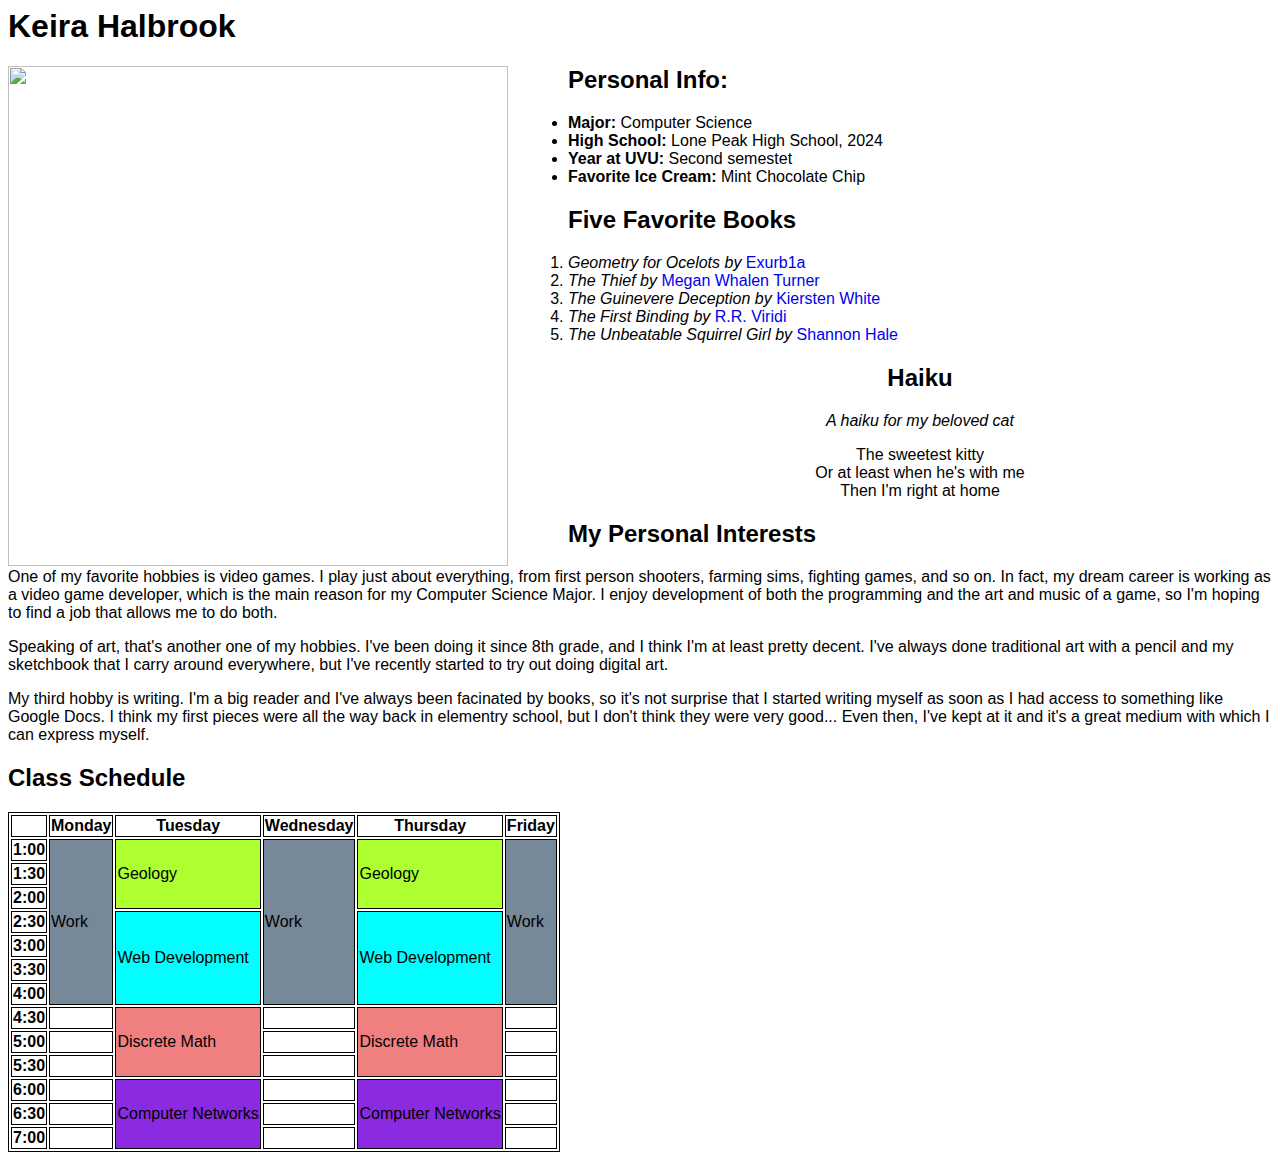
==== about_me/about_me.html @ 8dda6f36 "day 5 changes" ====
<html>
    <link href="about_me.css" rel="stylesheet">
    <head>
        <title>About Keira</title>
    </head>
    <body>
        <h1>Keira Halbrook </h1>
        <img src="images/about_me.png" width="500" height="500">
        <h2>Personal Info:</h2>
        <ul>
            <li><strong>Major: </strong>Computer Science</li>
            <li><strong>High School: </strong>Lone Peak High School, 2024</li>
            <li><strong>Year at UVU: </strong>Second semestet</li>
            <li><strong>Favorite Ice Cream: </strong>Mint Chocolate Chip</li>
        </ul>
        <h2>Five Favorite Books</h2>
        <ol>
            <li><em>Geometry for Ocelots by </em> <a href="https://www.youtube.com/channel/UCimiUgDLbi6P17BdaCZpVbg">Exurb1a</a></li>
            <li><em>The Thief by </em> <a href="http://meganwhalenturner.org/about/about.html">Megan Whalen Turner</a></li>
            <li><em>The Guinevere Deception by </em> <a href="https://www.kierstenwhite.com/">Kiersten White</a></li>
            <li><em>The First Binding by </em> <a href="https://www.rrvirdi.com/">R.R. Viridi</a></li>
            <li><em>The Unbeatable Squirrel Girl by </em> <a href="https://shannonhale.com/">Shannon Hale</a></li>
        </ol>
        <haiku>
        <h2>Haiku</h2>
            <p><em>A haiku for my beloved cat</em></p>
            <p>The sweetest kitty
                <br>Or at least when he's with me
                <br>Then I'm right at home
            </p>
        </haiku>
        <h2>My Personal Interests</h2>
        <p>One of my favorite hobbies is video games. I play just about everything, from first person shooters, farming sims, fighting games, and so on. In fact, my dream career is working as a video game developer, which is the main reason for my Computer Science Major. I enjoy development of both the programming and the art and music of a game, so I'm hoping to find a job that allows me to do both. </p>
        <p>Speaking of art, that's another one of my hobbies. I've been doing it since 8th grade, and I think I'm at least pretty decent. I've always done traditional art with a pencil and my sketchbook that I carry around everywhere, but I've recently started to try out doing digital art.</p>
        <p>My third hobby is writing. I'm a big reader and I've always been facinated by books, so it's not surprise that I started writing myself as soon as I had access to something like Google Docs. I think my first pieces were all the way back in elementry school, but I don't think they were very good... Even then, I've kept at it and it's a great medium with which I can express myself.</p>
        <h2>Class Schedule</h2>
        <table>
            <tr>
                <th></th>
                <th>Monday</th>
                <th>Tuesday</th>
                <th>Wednesday</th>
                <th>Thursday</th>
                <th>Friday</th>
            </tr>
            <tr>
                <th>1:00</th>
                <td class="Wo" rowspan="7">Work</td>
                <td class="GE" rowspan ="3">Geology</td>
                <td class="Wo" rowspan="7">Work</td>
                <td class="GE" rowspan ="3">Geology</td>
                <td class="Wo" rowspan="7">Work</td> 
            </tr>
            <tr>
                <th>1:30</th>
            </tr>
            <tr>
                <th>2:00</th>
            </tr>
            <tr>
                <th>2:30</th>
                <td class="WD" rowspan = "4">Web Development</td>
                <td class="WD" rowspan = "4">Web Development</td>
            </tr>
            <tr>
                <th>3:00</th>
            </tr>
            <tr>
                <th>3:30</th>
            </tr>
            <tr>
                <th>4:00</th>
                
            </tr>
            <tr>
                <th>4:30</th>
                <td></td>
                <td class="DM" rowspan="3">Discrete Math</td>
                <td></td>
                <td class="DM" rowspan="3">Discrete Math</td>
                <td></td>
            </tr>
            <tr>
                <th>5:00</th>
                <td></td>
                <td></td>
                <td></td>
            </tr>
            <tr>
                <th>5:30</th>
                <td></td>
                <td></td>
                <td></td>
                
            </tr>
            <tr>
                <th>6:00</th>
                <td></td>
                <td class="CN" rowspan="3">Computer Networks</td>
                <td></td>
                <td class="CN" rowspan="3">Computer Networks</td>
                <td></td>
            </tr>
            <tr>
                <th>6:30</th>
                <td></td>
                <td></td>
                <td></td>
            </tr>
            <tr>
                <th>7:00</th>
                <td></td>
                <td></td>
                <td></td>
            </tr>
        </table>
    </body>
</html>
---- about_me/about_me.css ----
table, th, td {
    border: 1px solid black;
  }
body {
    font-family: 'Trebuchet MS', 'Lucida Sans Unicode', 'Lucida Grande', 'Lucida Sans', Arial, sans-serif;
}
.Wo {
    background-color: lightslategrey;
}
.GE {
    background-color: greenyellow;
}
.WD {
    background-color: cyan;
}
.DM {
    background-color: lightcoral;
}
.CN {
    background-color: blueviolet;
}
haiku {
    text-align: center;
}
a:link {
    text-decoration: none;
}
a:hover {
    text-decoration: underline;
}
img {
    float:left;
    border-right:60px solid transparent
}
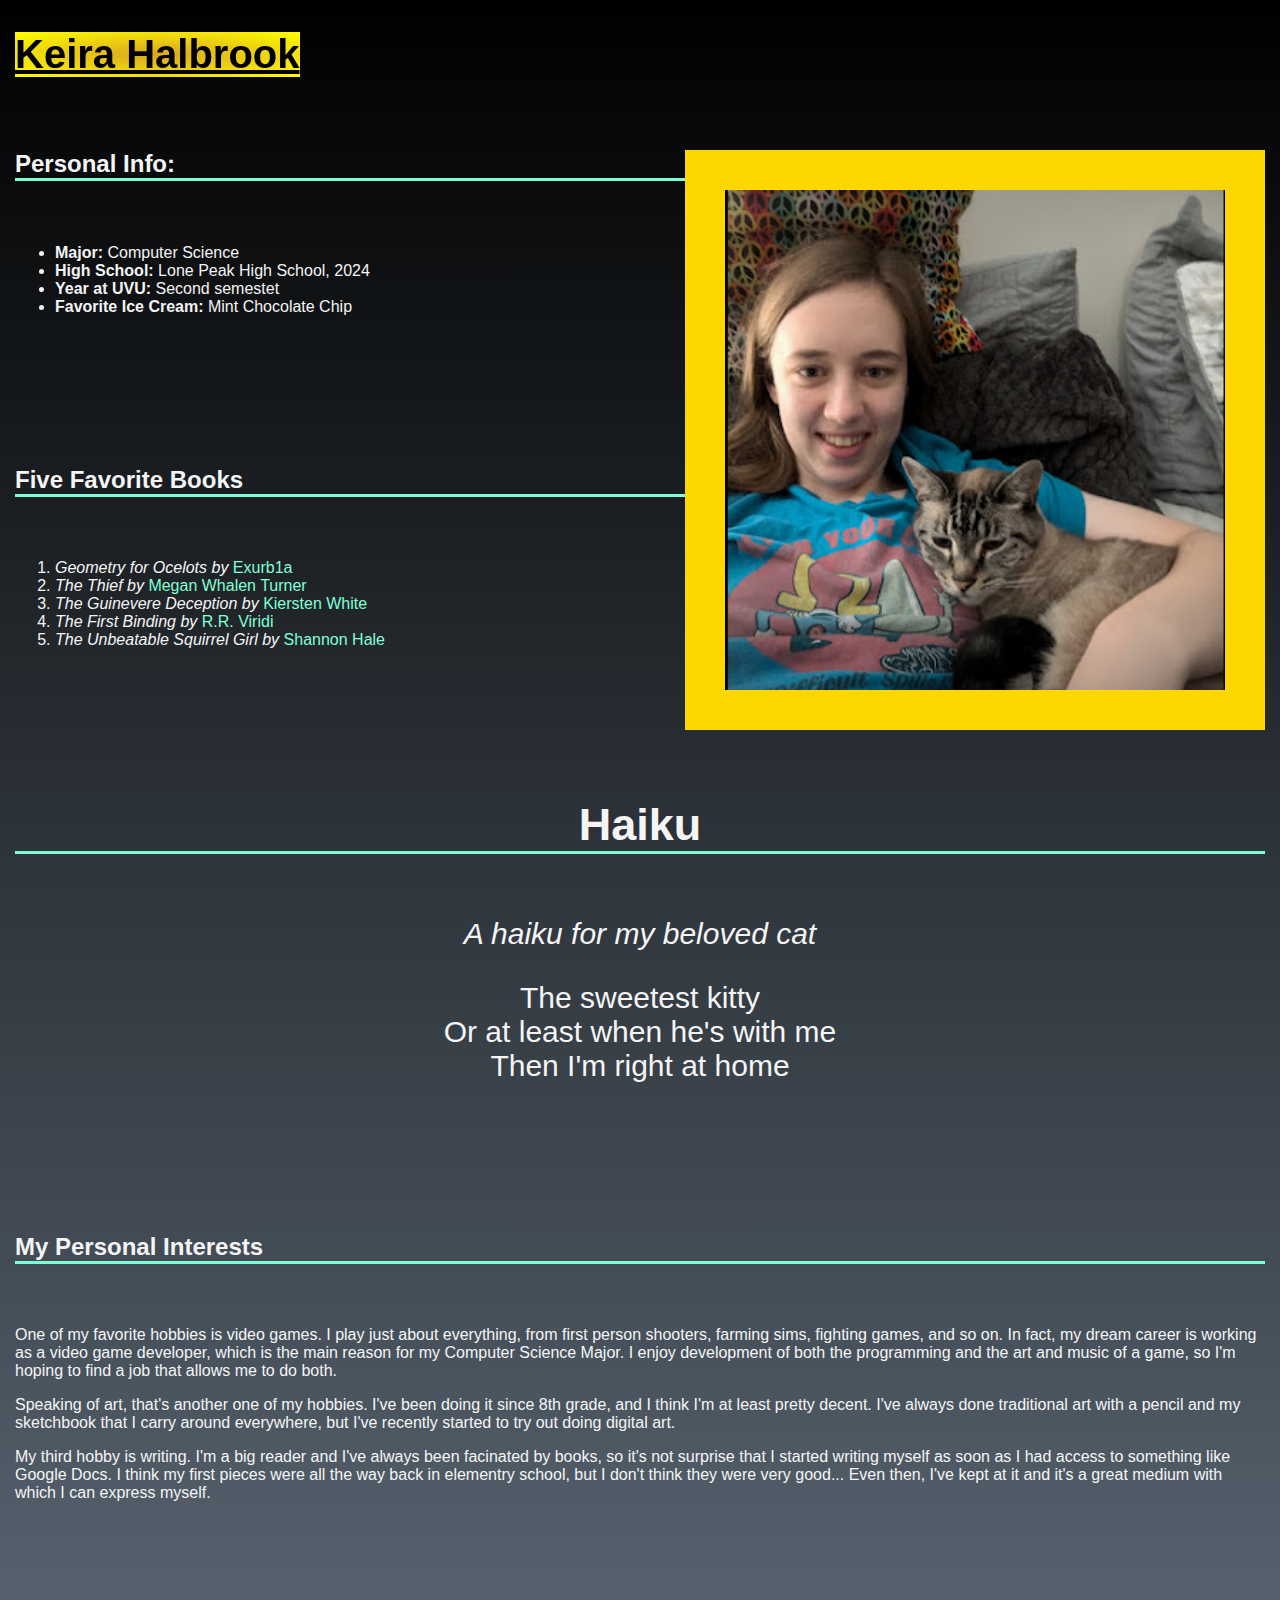
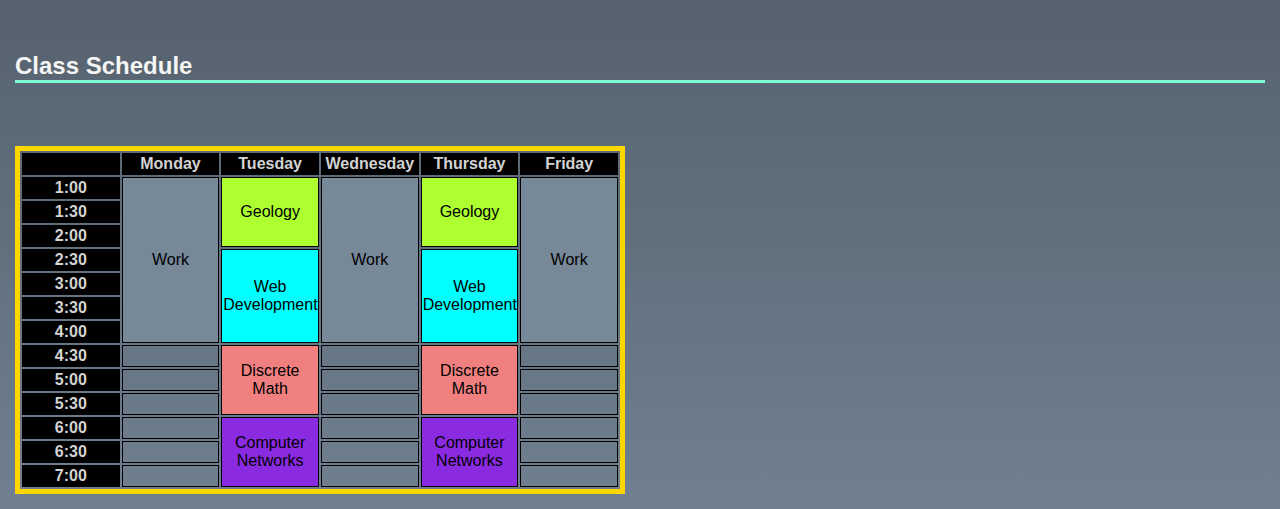
==== commit a3f99cdb: "project 2" ====
--- a/about_me/about_me.html
+++ b/about_me/about_me.html
@@ -5,7 +5,7 @@
     </head>
     <body>
         <h1>Keira Halbrook </h1>
-        <img src="images/about_me.png" width="500" height="500">
+        <img src="about_me.png" width="500" height="500">
         <h2>Personal Info:</h2>
         <ul>
             <li><strong>Major: </strong>Computer Science</li>
--- a/about_me/about_me.css
+++ b/about_me/about_me.css
@@ -1,6 +1,24 @@
+body {
+    background-image: linear-gradient(black, slategray);
+    color: whitesmoke;
+    margin: 15px;
+}
 table, th, td {
     border: 1px solid black;
+    color: black;
   }
+table {
+    table-layout: fixed;
+    width: 610px;
+    border: 5px solid gold;
+}
+th {
+    background-color: black;
+    color: lightgrey;
+}
+td {
+    text-align: center;
+}
 body {
     font-family: 'Trebuchet MS', 'Lucida Sans Unicode', 'Lucida Grande', 'Lucida Sans', Arial, sans-serif;
 }
@@ -21,6 +39,10 @@
 }
 haiku {
     text-align: center;
+    font-size: 30px;
+}
+a {
+    color: aquamarine;
 }
 a:link {
     text-decoration: none;
@@ -29,6 +51,22 @@
     text-decoration: underline;
 }
 img {
-    float:left;
-    border-right:60px solid transparent
+    float:right;
+    border-right:60px solid transparent;
+    border: 40px solid gold;
+}
+h1 {
+    text-align: center;
+    color: black;
+    font-size: 30pt;
+    text-decoration: underline;
+    background-image: radial-gradient(goldenrod, yellow);
+    font-family:Verdana, Geneva, Tahoma, sans-serif;
+    position: fixed;
+    top: 5px;
+}
+h2 {
+    margin-top: 12%;
+    margin-bottom: 5%;
+    border-bottom: 3px solid aquamarine;
 }